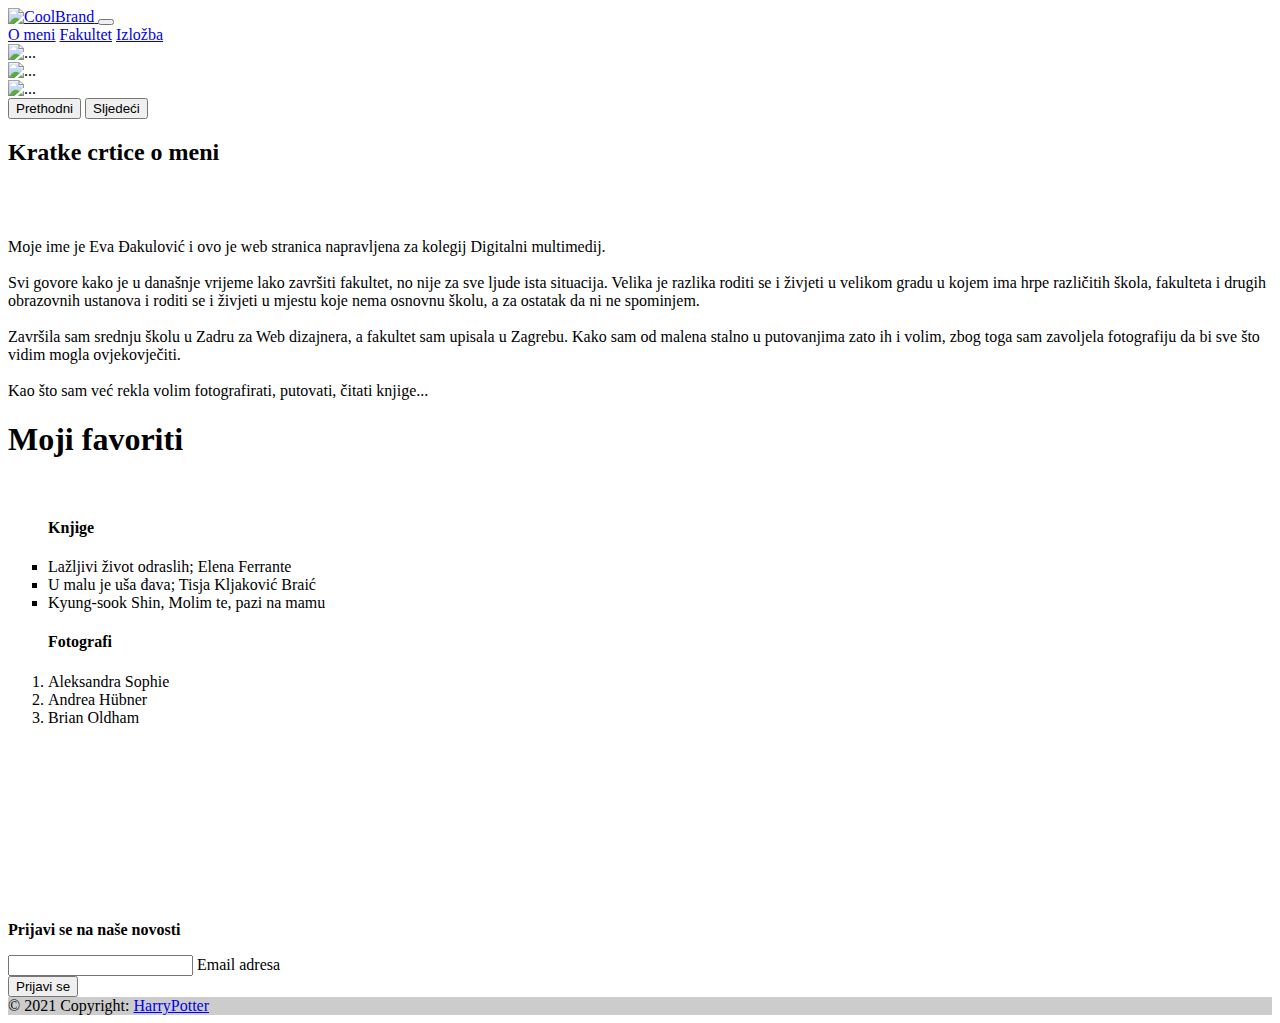
==== index.html @ d018ba0e "Add files via upload" ====
<!doctype html>
<html>
<head>
    
        <title>Eva Đakulović</title>
        
        <meta charset="utf-8">
        
        <meta name="viewport" content="width=device-width, initial-scale=1, shrink-to-fit=no">
        <script src="https://code.jquery.com/jquery-3.3.1.slim.min.js" integrity="sha384-q8i/X+965DzO0rT7abK41JStQIAqVgRVzpbzo5smXKp4YfRvH+8abtTE1Pi6jizo" crossorigin="anonymous"></script>
        
        <script src="js/bootstrap.min.js"></script>
        <link rel="stylesheet" href="css/bootstrap.css">
        <link rel="stylesheet" href="css/style.css" type="text/css">
</head>
<body>
    
    
    
<div class="bs-example">
    <nav class="navbar navbar-expand-md navbar-light bg-light">
        <a href="#" class="navbar-brand">
            <img src="slike/logo.png" height="28" alt="CoolBrand">
        </a>
        <button type="button" class="navbar-toggler" data-toggle="collapse" data-target="#navbarCollapse">
            <span class="navbar-toggler-icon"></span>
        </button>

        <div class="collapse navbar-collapse" id="navbarCollapse">
            <div class="navbar-nav">
                <a href="druga.html" class="nav-item nav-link active">O meni</a>
                <a href="https://www.grf.unizg.hr/" class="nav-item nav-link">Fakultet</a>
                <a href="file:///C:/Users/HP/Desktop/webstranica/MoMA%20osvrt_%C4%90akulovi%C4%87.pdf" class="nav-item nav-link">Izložba</a>
                
            </div>
        </div>
    </nav>
</div>
   
    
    
    
<div id="carouselExampleFade" class="carousel slide carousel-fade" data-bs-ride="carousel">
  <div class="carousel-inner">
    <div class="carousel-item active">
      <img src="slike/slider1.jpg" class="d-block w-100" alt="...">
    </div>
    <div class="carousel-item">
      <img src="slike/slider%202.jpg" class="d-block w-100" alt="...">
    </div>
    <div class="carousel-item">
      <img src="slike/slider%203.jpg" class="d-block w-100" alt="...">
    </div>
  </div>
  <button class="carousel-control-prev" type="button" data-bs-target="#carouselExampleFade" data-bs-slide="prev">
    <span class="carousel-control-prev-icon" aria-hidden="true"></span>
    <span class="visually-hidden">Prethodni</span>
  </button>
  <button class="carousel-control-next" type="button" data-bs-target="#carouselExampleFade" data-bs-slide="next">
    <span class="carousel-control-next-icon" aria-hidden="true"></span>
    <span class="visually-hidden">Sljedeći</span>
  </button>
</div>
    
    
    <div class="text">
        <h2>Kratke crtice o meni</h2>
        <br>
            <br>
            
        <p> Moje ime je Eva Đakulović i ovo je web stranica napravljena za kolegij Digitalni multimedij. <br><br>
            Svi govore kako je u današnje vrijeme lako završiti fakultet, no nije za sve ljude ista situacija. Velika je razlika roditi se i živjeti u velikom gradu u kojem ima hrpe različitih škola, fakulteta i drugih obrazovnih ustanova i roditi se i živjeti u mjestu koje nema osnovnu školu, a za ostatak da ni ne spominjem. <br>
            <br>Završila sam srednju školu u Zadru za Web dizajnera, a fakultet sam upisala u Zagrebu. Kako sam od malena stalno u putovanjima zato ih i volim, zbog toga sam zavoljela fotografiju da bi sve što vidim mogla ovjekovječiti. <br><br>
            Kao što sam već rekla volim fotografirati, putovati, čitati knjige...
        
            </p>
    </div>
    <h1>Moji favoriti</h1>
<br> 
    <div class="neodredena">
    <ul style="list-style-type: square;">
        <h4>Knjige</h4>
  <li>Lažljivi život odraslih; Elena Ferrante</li>
  <li>U malu je uša đava; Tisja Kljaković Braić</li>
  <li>Kyung-sook Shin, Molim te, pazi na mamu</li>
</ul>
    </div>
     <div class="odredena">
    <ol>
        <h4>Fotografi</h4>
  <li>Aleksandra Sophie</li>
  <li>Andrea Hübner</li>
  <li>Brian Oldham</li>
</ol>
    </div>
    <br>
    <br>
    <br>
    <br>
    <br>
    <br>
    <br>
    <br>
    <br>
    
<footer class="bg-dark text-center text-white">
  <div class="container p-4">
    <section class="">
      <form action="">
        <div class="row d-flex justify-content-center">
          <div class="col-auto">
            <p class="pt-2">
              <strong>Prijavi se na naše novosti</strong>
            </p>
          </div>
          <div class="col-md-5 col-12">
            <div class="form-outline form-white mb-4">
              <input type="email" id="form5Example2" class="form-control" />
              <label class="form-label" for="form5Example2">Email adresa</label>
            </div>
          </div>
          <div class="col-auto">
            <button type="submit" class="btn btn-outline-light mb-4">
             Prijavi se
            </button>
          </div>
        </div>
      </form>
      </section>
    </div>
  <div class="text-center p-3" style="background-color: rgba(0, 0, 0, 0.2);">
    © 2021 Copyright:
    <a class="text-white" href="index.html">HarryPotter</a>
  </div>
</footer>
</body>
</html>
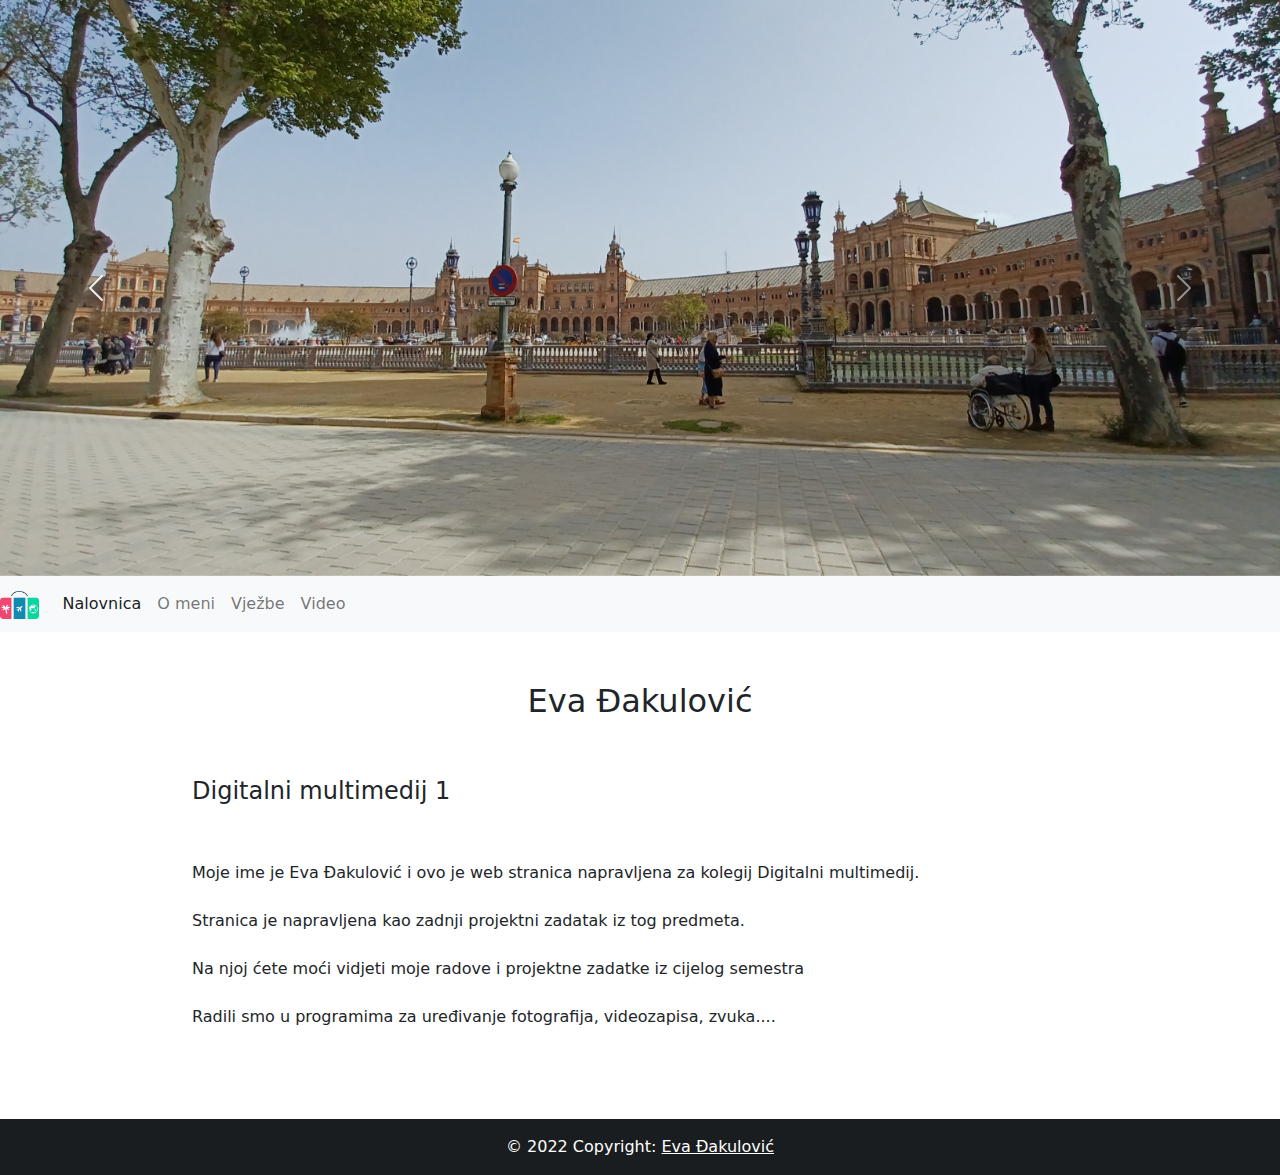
==== commit b7e8430f: "Add files via upload" ====
--- a/index.html
+++ b/index.html
@@ -16,29 +16,7 @@
 <body>
     
     
-    
-<div class="bs-example">
-    <nav class="navbar navbar-expand-md navbar-light bg-light">
-        <a href="#" class="navbar-brand">
-            <img src="slike/logo.png" height="28" alt="CoolBrand">
-        </a>
-        <button type="button" class="navbar-toggler" data-toggle="collapse" data-target="#navbarCollapse">
-            <span class="navbar-toggler-icon"></span>
-        </button>
 
-        <div class="collapse navbar-collapse" id="navbarCollapse">
-            <div class="navbar-nav">
-                <a href="druga.html" class="nav-item nav-link active">O meni</a>
-                <a href="https://www.grf.unizg.hr/" class="nav-item nav-link">Fakultet</a>
-                <a href="file:///C:/Users/HP/Desktop/webstranica/MoMA%20osvrt_%C4%90akulovi%C4%87.pdf" class="nav-item nav-link">Izložba</a>
-                
-            </div>
-        </div>
-    </nav>
-</div>
-   
-    
-    
     
 <div id="carouselExampleFade" class="carousel slide carousel-fade" data-bs-ride="carousel">
   <div class="carousel-inner">
@@ -62,75 +40,49 @@
   </button>
 </div>
     
+        
+<div class="bs-example">
+    <nav class="navbar navbar-expand-md navbar-light bg-light">
+        <a href="#" class="navbar-brand">
+            <img src="slike/logo.png" height="28" alt="CoolBrand">
+        </a>
+       
+
+        <div class="collapse navbar-collapse" id="navbarCollapse">
+            <div class="navbar-nav">
+                <a href="index.html" class="nav-item nav-link active">Nalovnica</a>
+                <a href="omeni.html" class="nav-item nav-link">O meni</a>
+                <a href="druga.html" class="nav-item nav-link">Vježbe</a>
+                <a href="video.html" class="nav-item nav-link">Video</a>
+            </div>
+        </div>
+    </nav>
+</div>
+   
+    
+    
     
     <div class="text">
-        <h2>Kratke crtice o meni</h2>
+        <h2>Eva Đakulović</h2>
         <br>
             <br>
-            
+            <h4>Digitalni multimedij 1</h4>
+        <br>
+        <br>
         <p> Moje ime je Eva Đakulović i ovo je web stranica napravljena za kolegij Digitalni multimedij. <br><br>
-            Svi govore kako je u današnje vrijeme lako završiti fakultet, no nije za sve ljude ista situacija. Velika je razlika roditi se i živjeti u velikom gradu u kojem ima hrpe različitih škola, fakulteta i drugih obrazovnih ustanova i roditi se i živjeti u mjestu koje nema osnovnu školu, a za ostatak da ni ne spominjem. <br>
-            <br>Završila sam srednju školu u Zadru za Web dizajnera, a fakultet sam upisala u Zagrebu. Kako sam od malena stalno u putovanjima zato ih i volim, zbog toga sam zavoljela fotografiju da bi sve što vidim mogla ovjekovječiti. <br><br>
-            Kao što sam već rekla volim fotografirati, putovati, čitati knjige...
+            Stranica je napravljena kao zadnji projektni zadatak iz tog predmeta.<br>
+            <br> Na njoj ćete moći vidjeti moje radove i projektne zadatke iz cijelog semestra<br>
+            <br> Radili smo u programima za uređivanje fotografija, videozapisa, zvuka.... 
         
             </p>
     </div>
-    <h1>Moji favoriti</h1>
-<br> 
-    <div class="neodredena">
-    <ul style="list-style-type: square;">
-        <h4>Knjige</h4>
-  <li>Lažljivi život odraslih; Elena Ferrante</li>
-  <li>U malu je uša đava; Tisja Kljaković Braić</li>
-  <li>Kyung-sook Shin, Molim te, pazi na mamu</li>
-</ul>
-    </div>
-     <div class="odredena">
-    <ol>
-        <h4>Fotografi</h4>
-  <li>Aleksandra Sophie</li>
-  <li>Andrea Hübner</li>
-  <li>Brian Oldham</li>
-</ol>
-    </div>
-    <br>
-    <br>
-    <br>
-    <br>
-    <br>
-    <br>
-    <br>
-    <br>
+    
     <br>
     
 <footer class="bg-dark text-center text-white">
-  <div class="container p-4">
-    <section class="">
-      <form action="">
-        <div class="row d-flex justify-content-center">
-          <div class="col-auto">
-            <p class="pt-2">
-              <strong>Prijavi se na naše novosti</strong>
-            </p>
-          </div>
-          <div class="col-md-5 col-12">
-            <div class="form-outline form-white mb-4">
-              <input type="email" id="form5Example2" class="form-control" />
-              <label class="form-label" for="form5Example2">Email adresa</label>
-            </div>
-          </div>
-          <div class="col-auto">
-            <button type="submit" class="btn btn-outline-light mb-4">
-             Prijavi se
-            </button>
-          </div>
-        </div>
-      </form>
-      </section>
-    </div>
   <div class="text-center p-3" style="background-color: rgba(0, 0, 0, 0.2);">
-    © 2021 Copyright:
-    <a class="text-white" href="index.html">HarryPotter</a>
+    © 2022 Copyright:
+    <a class="text-white" href="index.html">Eva Đakulović</a>
   </div>
 </footer>
 </body>
--- a/css/style.css
+++ b/css/style.css
@@ -0,0 +1,44 @@
+h1{
+    text-align: center;
+}
+.text{
+    display: block;
+    float: center;
+    width:70%;
+    margin:0 auto;
+    padding: 50px 0;
+}
+h2{
+    text-align: center;
+}
+p{
+    text-align: justify;
+}
+.neodredena{
+    display: block;
+    float: left;
+    width:50%;
+}
+.odredena{
+    display: block;
+    float: right;
+    width:50%;
+
+}
+.img{
+   margin: 0 auto;
+    padding: 0 570px; 
+}
+.container-lg{
+    width: 80%;
+    display: block;
+    float: center;
+    margin: 0 auto;
+}
+.card{
+    margin: 0 auto;
+    width: 95%;
+    display: block;
+    float: center;
+}
+
